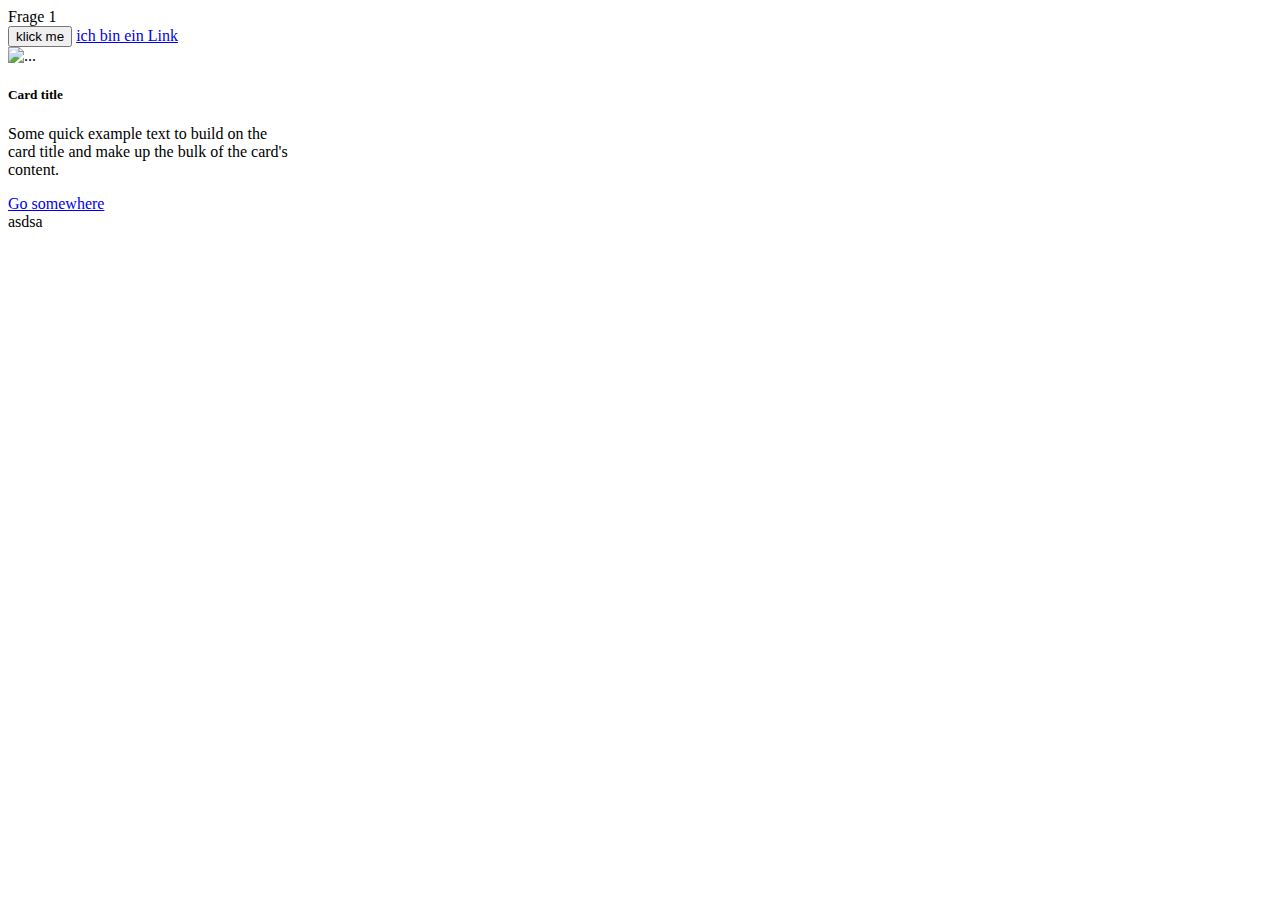
==== index.html @ e7cfacbf "switch name" ====
<!DOCTYPE html>
<html lang="en">

<head>
    <meta charset="UTF-8">
    <meta name="viewport" content="width=device-width, initial-scale=1.0">
    <title>Quizapp</title>
    <link rel="stylesheet" href="node_modules/bootstrap/dist/css/bootstrap.min.css">
</head>

<body>
    <div>Frage 1</div>
    <button class="btn btn-secondary">klick me</button>
    <a href="#">ich bin ein Link</a>

    <div class="card" style="width: 18rem;">
        <img src="..." class="card-img-top" alt="...">
        <div class="card-body">
            <h5 class="card-title">Card title</h5>
            <p class="card-text">Some quick example text to build on the card title and make up the bulk of the card's
                content.</p>
            <a href="#" class="btn btn-primary">Go somewhere</a>
        </div>
    </div>
    <div>asdsa</div>
</body>

</html>
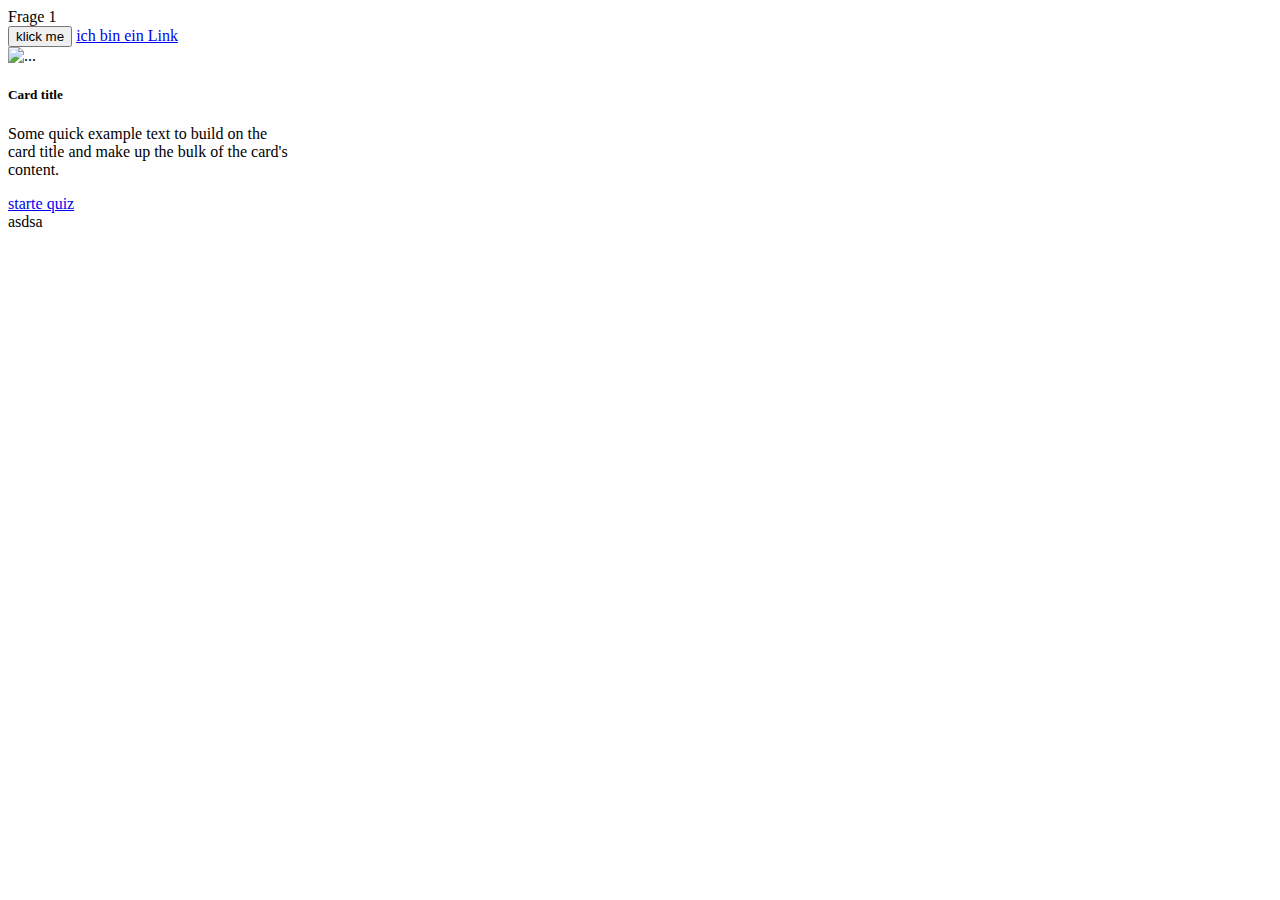
==== commit 5e20da47: "all files" ====
--- a/index.html
+++ b/index.html
@@ -19,7 +19,7 @@
             <h5 class="card-title">Card title</h5>
             <p class="card-text">Some quick example text to build on the card title and make up the bulk of the card's
                 content.</p>
-            <a href="#" class="btn btn-primary">Go somewhere</a>
+            <a href="#" class="btn btn-primary">starte quiz</a>
         </div>
     </div>
     <div>asdsa</div>
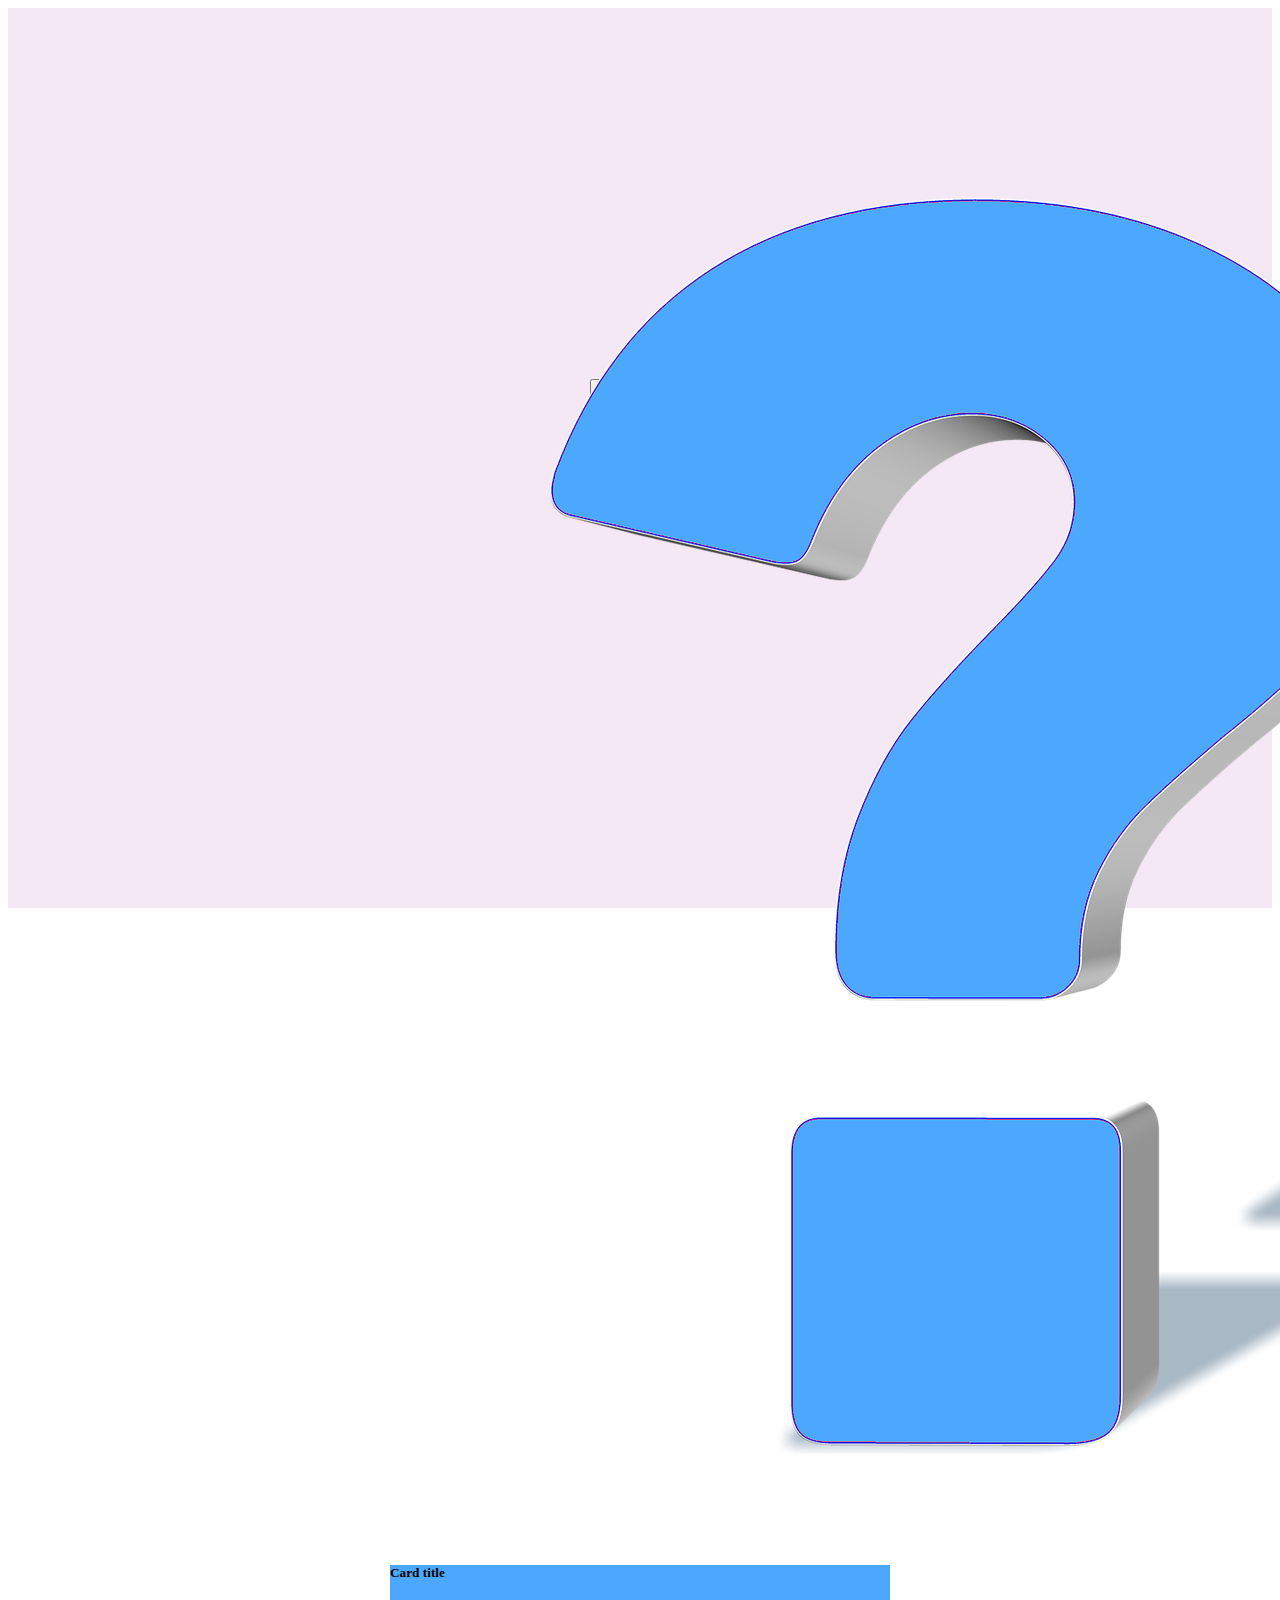
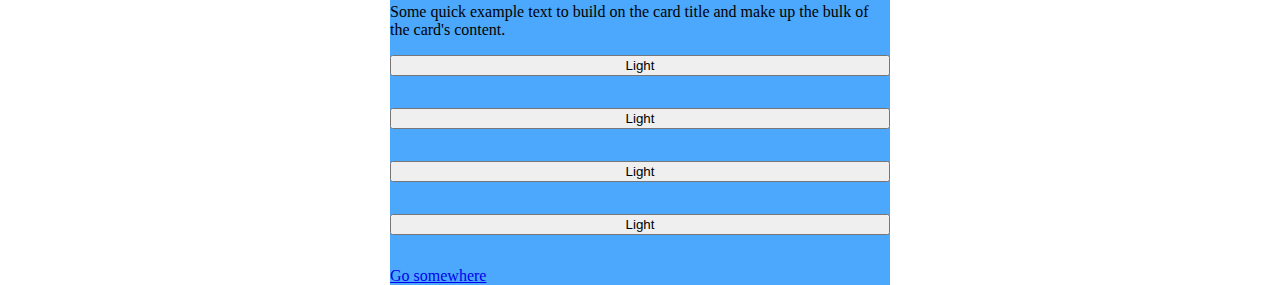
==== commit 3bd93c26: "question card" ====
--- a/index.html
+++ b/index.html
@@ -6,23 +6,30 @@
     <meta name="viewport" content="width=device-width, initial-scale=1.0">
     <title>Quizapp</title>
     <link rel="stylesheet" href="node_modules/bootstrap/dist/css/bootstrap.min.css">
+    <link rel="stylesheet" href="style.css">
 </head>
 
 <body>
-    <div>Frage 1</div>
-    <button class="btn btn-secondary">klick me</button>
-    <a href="#">ich bin ein Link</a>
-
-    <div class="card" style="width: 18rem;">
-        <img src="..." class="card-img-top" alt="...">
-        <div class="card-body">
+    <div class="chooseBtn">
+        <button type="button" class="btn marginBottomMinWidth btn-secondary">EASY</button>
+        <button type="button" class="btn marginBottomMinWidth btn-secondary">MEDIUM</button>
+        <button type="button" class="btn marginBottomMinWidth btn-secondary">HARD</button>
+    </div>
+    <div class="card questionCard" style="width: 18rem;">
+        <img src="img/question.png" card-img-top" alt="...">
+        <div class="card-body background">
             <h5 class="card-title">Card title</h5>
-            <p class="card-text">Some quick example text to build on the card title and make up the bulk of the card's
+            <p class="card-text ">Some quick example text to build on the card title and make up the bulk of the card's
                 content.</p>
-            <a href="#" class="btn btn-primary">starte quiz</a>
+            <div class="answerContainer">
+                <button type="button" class="marginBottomMinWidth btn btn-light">Light</button>
+                <button type="button" class="marginBottomMinWidth btn btn-light">Light</button>
+                <button type="button" class="marginBottomMinWidth btn btn-light">Light</button>
+                <button type="button" class="marginBottomMinWidth btn btn-light">Light</button>
+            </div>
+            <a href="#" class="btn btn-primary">Go somewhere</a>
         </div>
     </div>
-    <div>asdsa</div>
 </body>
 
 </html>--- a/style.css
+++ b/style.css
@@ -0,0 +1,39 @@
+.chooseBtn{
+    display: flex;
+    justify-content: center;
+    align-items: center;
+    flex-direction: column;
+    height: 100vh;
+    background-color: #f5e8f5;
+}
+
+.marginBottomMinWidth{
+    margin-bottom: 32px;
+    min-width: 100px;
+}
+
+.d-none{
+    display: none;
+}
+
+.questionCard{
+    position: absolute; 
+    left: 0; 
+    right: 0; 
+    margin-left: auto; 
+    margin-right: auto; 
+    top: 0px;
+    margin-top: 64px;
+    max-width: 500px;
+    width: 100% !important;
+    
+}
+
+.answerContainer{
+    display: flex;
+    flex-direction: column;
+}
+
+.background{
+    background-color:#4ba8fd ;
+}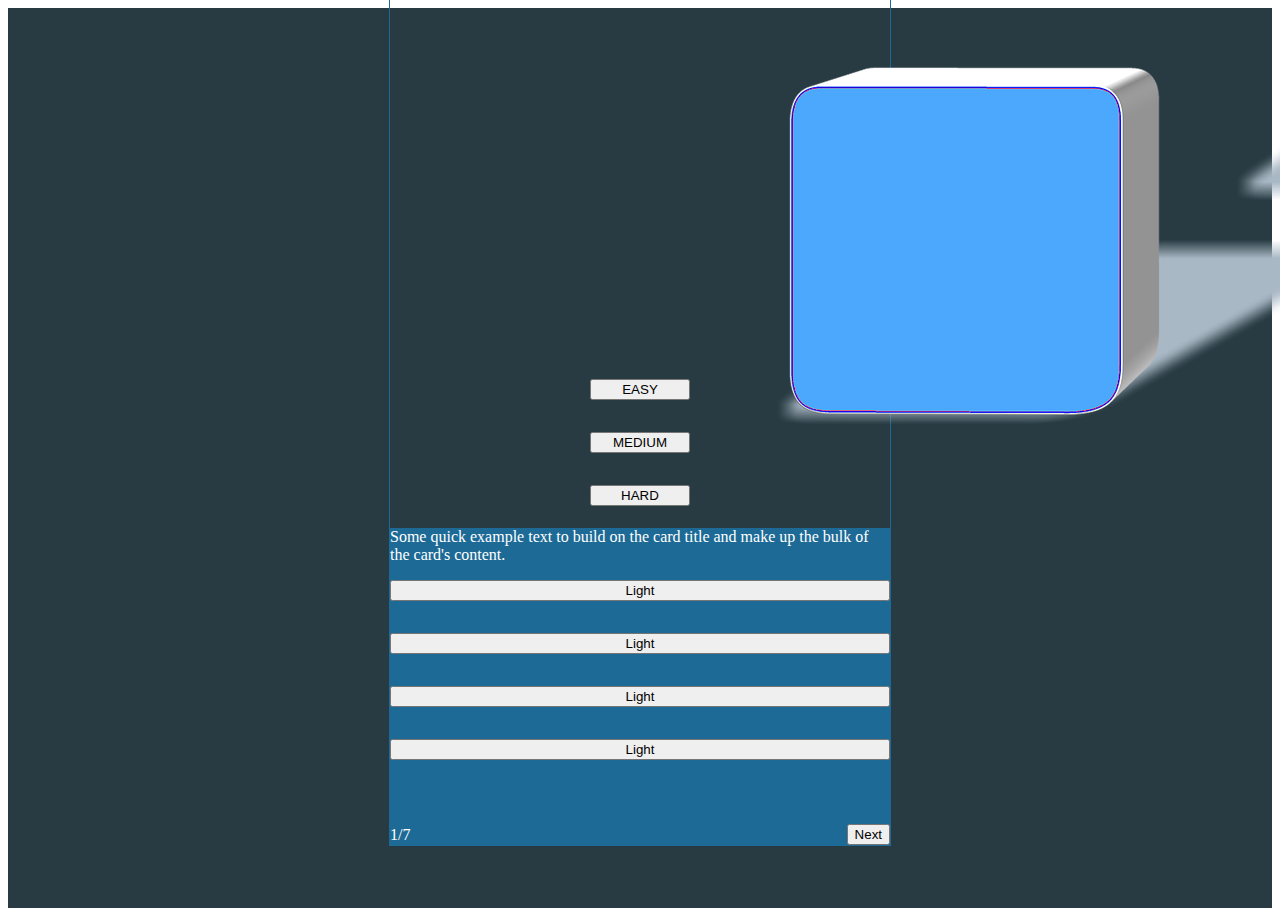
==== commit e03bb881: "style and funtions" ====
--- a/index.html
+++ b/index.html
@@ -7,27 +7,35 @@
     <title>Quizapp</title>
     <link rel="stylesheet" href="node_modules/bootstrap/dist/css/bootstrap.min.css">
     <link rel="stylesheet" href="style.css">
+    <script src="script.js"></script>
 </head>
 
 <body>
     <div class="chooseBtn">
-        <button type="button" class="btn marginBottomMinWidth btn-secondary">EASY</button>
-        <button type="button" class="btn marginBottomMinWidth btn-secondary">MEDIUM</button>
-        <button type="button" class="btn marginBottomMinWidth btn-secondary">HARD</button>
+        <button type="button" onclick="toggleEasyQuestion()" class="btn marginBottomMinWidth btn-secondary">EASY</button>
+        <button type="button" onclick="toggleMediumQuestion()" class="btn marginBottomMinWidth btn-secondary">MEDIUM</button>
+        <button type="button" onclick="toggleHardQuestion()" class="btn marginBottomMinWidth btn-secondary">HARD</button>
     </div>
-    <div class="card questionCard" style="width: 18rem;">
-        <img src="img/question.png" card-img-top" alt="...">
+    <div class="card questionCard" id="questionCard" style="width: 18rem;">
+        <img src="img/question.png">
+        
         <div class="card-body background">
-            <h5 class="card-title">Card title</h5>
-            <p class="card-text ">Some quick example text to build on the card title and make up the bulk of the card's
+            <p class="card-text" id="question1">Some quick example text to build on the card title and make up the bulk of the card's
                 content.</p>
+               
             <div class="answerContainer">
-                <button type="button" class="marginBottomMinWidth btn btn-light">Light</button>
-                <button type="button" class="marginBottomMinWidth btn btn-light">Light</button>
-                <button type="button" class="marginBottomMinWidth btn btn-light">Light</button>
-                <button type="button" class="marginBottomMinWidth btn btn-light">Light</button>
+                <button type="button" id="answer1" onclick="checkAnswer('1')" class="marginBottomMinWidth btn btn-light">Light</button>
+                <button type="button" id="answer2" onclick="checkAnswer('2')" class="marginBottomMinWidth btn btn-light">Light</button>
+                <button type="button" id="answer3" onclick="checkAnswer('3')" class="marginBottomMinWidth btn btn-light">Light</button>
+                <button type="button" id="answer4" onclick="checkAnswer('4')" class="marginBottomMinWidth btn btn-light">Light</button>
             </div>
-            <a href="#" class="btn btn-primary">Go somewhere</a>
+            <div class="progress" role="progressbar" aria-label="Warning example" aria-valuenow="75" aria-valuemin="0" aria-valuemax="100">
+                <div class="progress-bar bg-warning" id="progressBar" style="width: 75%"></div>
+              </div>
+            <div class="containerBottom">
+                <div id="countQuestion">1/7</div>
+                <button type="button" class="btn btn-warning">Next</button>
+            </div>
         </div>
     </div>
 </body>
--- a/style.css
+++ b/style.css
@@ -4,7 +4,7 @@
     align-items: center;
     flex-direction: column;
     height: 100vh;
-    background-color: #f5e8f5;
+    background-color: #283B42;
 }
 
 .marginBottomMinWidth{
@@ -22,10 +22,13 @@
     right: 0; 
     margin-left: auto; 
     margin-right: auto; 
-    top: 0px;
-    margin-top: 64px;
+    top: -1000px;
+    margin-top: 32px;
     max-width: 500px;
     width: 100% !important;
+    transition: all 125ms ease-in-out;
+    border: 1px solid #1D6A96;
+    color: white;
     
 }
 
@@ -35,5 +38,15 @@
 }
 
 .background{
-    background-color:#4ba8fd ;
-}+    background-color: #1D6A96;
+}
+
+.containerBottom{
+    display: flex;
+    justify-content: space-between;
+    align-items: center;
+    margin-top: 32px;
+
+
+
+}
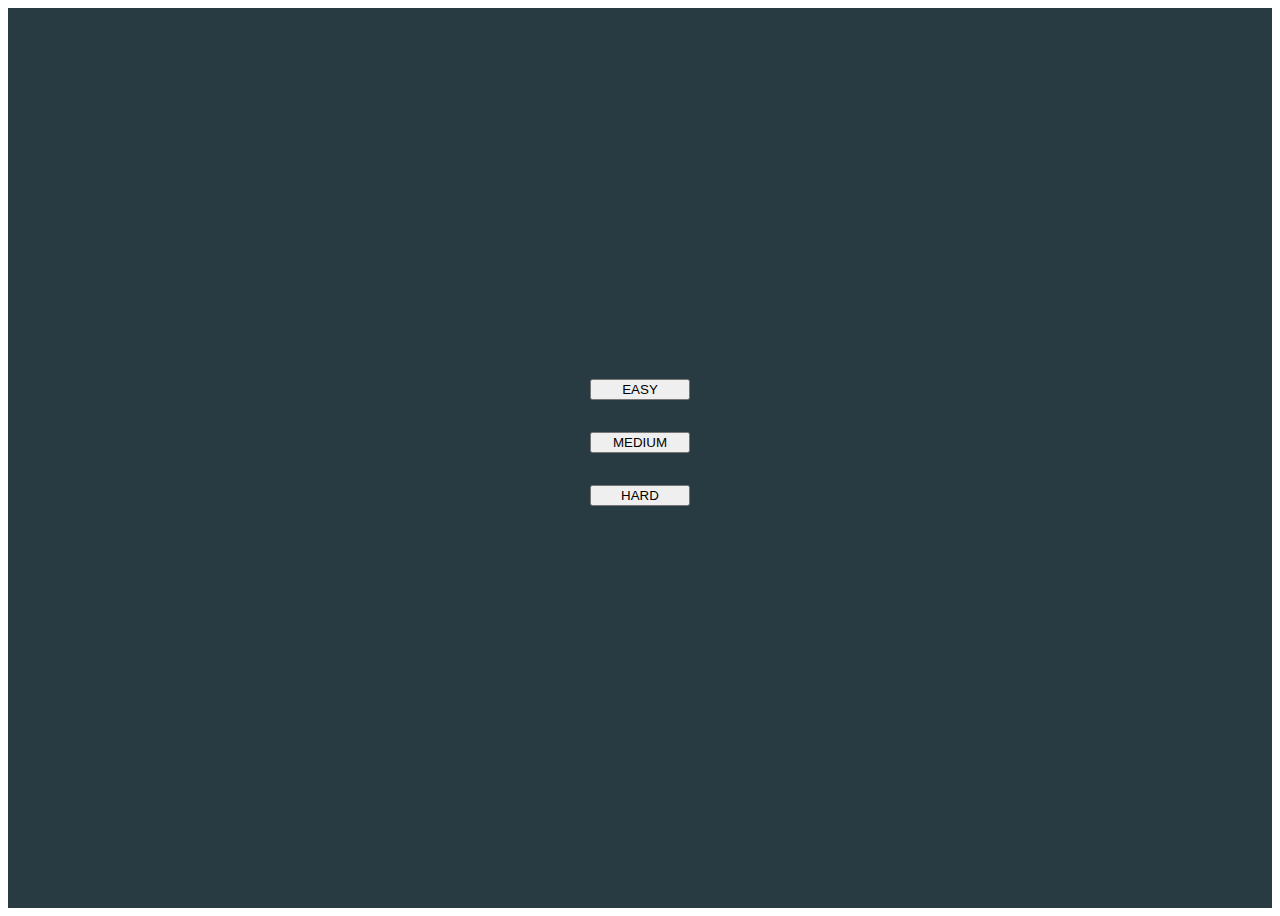
==== commit 6b2fd40e: "first game try" ====
--- a/index.html
+++ b/index.html
@@ -12,9 +12,9 @@
 
 <body>
     <div class="chooseBtn">
-        <button type="button" onclick="toggleEasyQuestion()" class="btn marginBottomMinWidth btn-secondary">EASY</button>
-        <button type="button" onclick="toggleMediumQuestion()" class="btn marginBottomMinWidth btn-secondary">MEDIUM</button>
-        <button type="button" onclick="toggleHardQuestion()" class="btn marginBottomMinWidth btn-secondary">HARD</button>
+        <button type="button" onclick="toggleEasyQuestion('1')" class="btn marginBottomMinWidth btn-secondary">EASY</button>
+        <button type="button" onclick="toggleMediumQuestion('1')" class="btn marginBottomMinWidth btn-secondary">MEDIUM</button>
+        <button type="button" onclick="toggleHardQuestion('1')" class="btn marginBottomMinWidth btn-secondary">HARD</button>
     </div>
     <div class="card questionCard" id="questionCard" style="width: 18rem;">
         <img src="img/question.png">
@@ -34,7 +34,7 @@
               </div>
             <div class="containerBottom">
                 <div id="countQuestion">1/7</div>
-                <button type="button" class="btn btn-warning">Next</button>
+                <button type="button" onclick="toggleNextQuestion()" id="nextButton" disabled class="btn btn-warning">Next</button>
             </div>
         </div>
     </div>
--- a/style.css
+++ b/style.css
@@ -29,7 +29,14 @@
     transition: all 125ms ease-in-out;
     border: 1px solid #1D6A96;
     color: white;
-    
+    border: 1px solid #283B42;
+}
+
+img{
+    max-width: 498px;
+    max-height: 383px;
+    object-fit: cover;
+    background-color: aquamarine;
 }
 
 .answerContainer{
@@ -46,7 +53,12 @@
     justify-content: space-between;
     align-items: center;
     margin-top: 32px;
+}
 
+.success{
+    background-color: #FFC107;
+}
 
-
+.wrong{
+    background-color: darkgrey;
 }
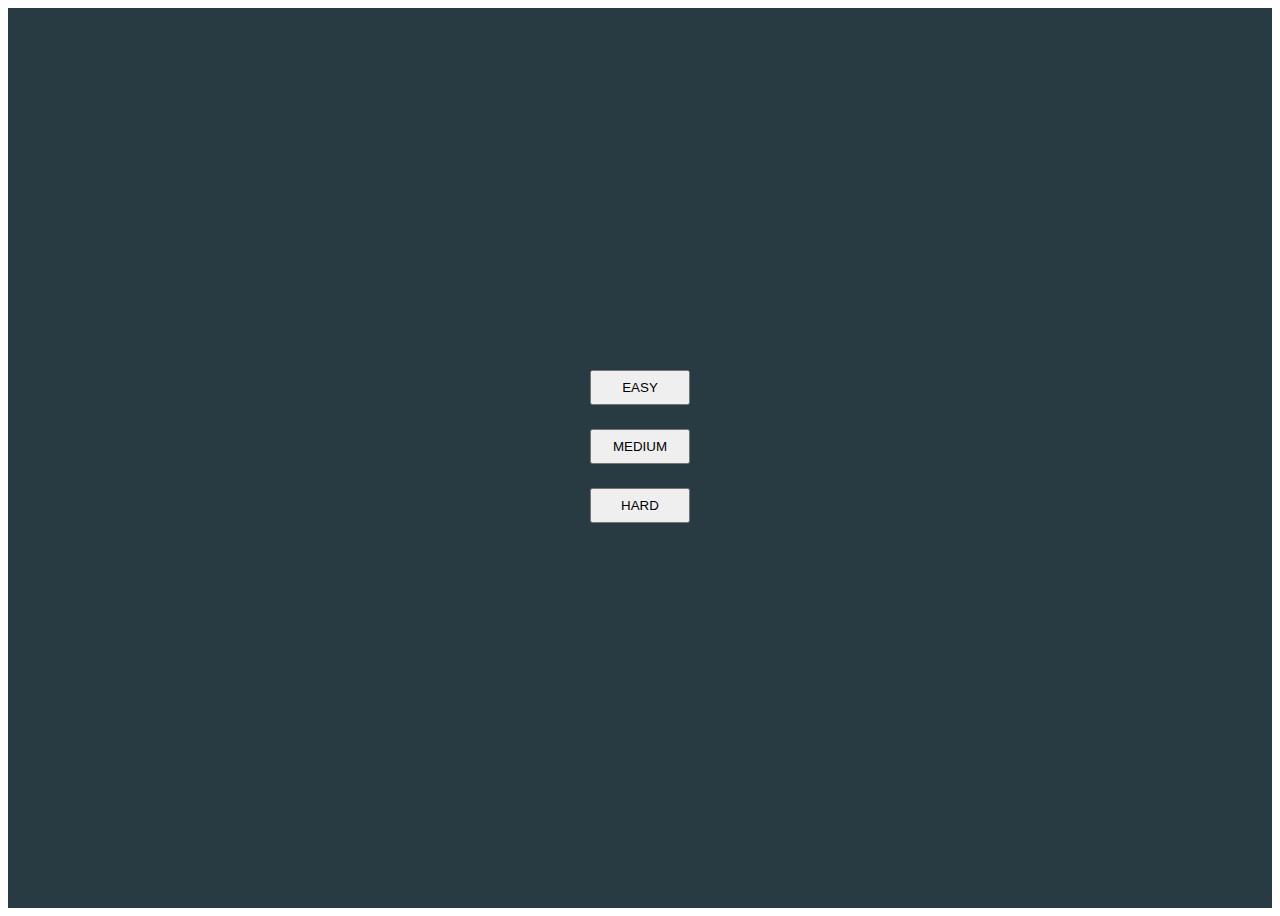
==== commit 2afb023b: "add card instead of btn" ====
--- a/index.html
+++ b/index.html
@@ -12,9 +12,9 @@
 
 <body>
     <div class="chooseBtn">
-        <button type="button" onclick="toggleEasyQuestion('1')" class="btn marginBottomMinWidth btn-secondary">EASY</button>
-        <button type="button" onclick="toggleMediumQuestion('1')" class="btn marginBottomMinWidth btn-secondary">MEDIUM</button>
-        <button type="button" onclick="toggleHardQuestion('1')" class="btn marginBottomMinWidth btn-secondary">HARD</button>
+        <button type="button" onclick="toggleEasyQuestion(EasyQuesttions)" class="btn marginBottomMinWidth btn-secondary">EASY</button>
+        <button type="button" onclick="toggleMediumQuestion(MediumQuestions)" class="btn marginBottomMinWidth btn-secondary">MEDIUM</button>
+        <button type="button" onclick="toggleHardQuestion(HardQuestions)" class="btn marginBottomMinWidth btn-secondary">HARD</button>
     </div>
     <div class="card questionCard" id="questionCard" style="width: 18rem;">
         <img src="img/question.png">
@@ -24,17 +24,34 @@
                 content.</p>
                
             <div class="answerContainer">
-                <button type="button" id="answer1" onclick="checkAnswer('1')" class="marginBottomMinWidth btn btn-light">Light</button>
-                <button type="button" id="answer2" onclick="checkAnswer('2')" class="marginBottomMinWidth btn btn-light">Light</button>
-                <button type="button" id="answer3" onclick="checkAnswer('3')" class="marginBottomMinWidth btn btn-light">Light</button>
-                <button type="button" id="answer4" onclick="checkAnswer('4')" class="marginBottomMinWidth btn btn-light">Light</button>
+                <div id="answer1" onclick="checkAnswer('1')" class="card marginBottomMinWidth ">
+                    <div class="card-body">
+                      light
+                    </div>
+                  </div>
+                  <div id="answer2" onclick="checkAnswer('2')" class="card marginBottomMinWidth ">
+                    <div class="card-body">
+                      light
+                    </div>
+                  </div>
+                  <div id="answer3" onclick="checkAnswer('3')" class="card marginBottomMinWidth ">
+                    <div class="card-body">
+                      light
+                    </div>
+                  </div>
+                  <div id="answer4" onclick="checkAnswer('4')" class="card marginBottomMinWidth ">
+                    <div class="card-body">
+                      light
+                    </div>
+                  </div>
             </div>
             <div class="progress" role="progressbar" aria-label="Warning example" aria-valuenow="75" aria-valuemin="0" aria-valuemax="100">
                 <div class="progress-bar bg-warning" id="progressBar" style="width: 75%"></div>
               </div>
             <div class="containerBottom">
                 <div id="countQuestion">1/7</div>
-                <button type="button" onclick="toggleNextQuestion()" id="nextButton" disabled class="btn btn-warning">Next</button>
+                <span class=" difficulty badge rounded-pill text-bg-info">einfach</span>
+                <button type="button" onclick="toggleNextQuestion()" id="nextButton" disabled class="nextBtn btn btn-warning">Next</button>
             </div>
         </div>
     </div>
--- a/style.css
+++ b/style.css
@@ -8,8 +8,11 @@
 }
 
 .marginBottomMinWidth{
-    margin-bottom: 32px;
+    margin-bottom: 24px;
     min-width: 100px;
+    text-align: center;
+    padding: 8px;
+    cursor: pointer;
 }
 
 .d-none{
@@ -62,3 +65,17 @@
 .wrong{
     background-color: darkgrey;
 }
+
+.difficulty{
+   font-size: 22px;
+   background-color: #FFC107 !important;
+}
+
+.btn-light:not([disabled]):not(.disabled).active,
+.btn-light:not([disabled]):not(.disabled):active,
+.btn-light:not([disabled]):not(.disabled).hover,
+.btn-light:not([disabled]):not(.disabled):hover {
+    color: #111 !important;
+    background-color: #f8f9fa !important;
+    border-color: #f8f9fa !important;
+}
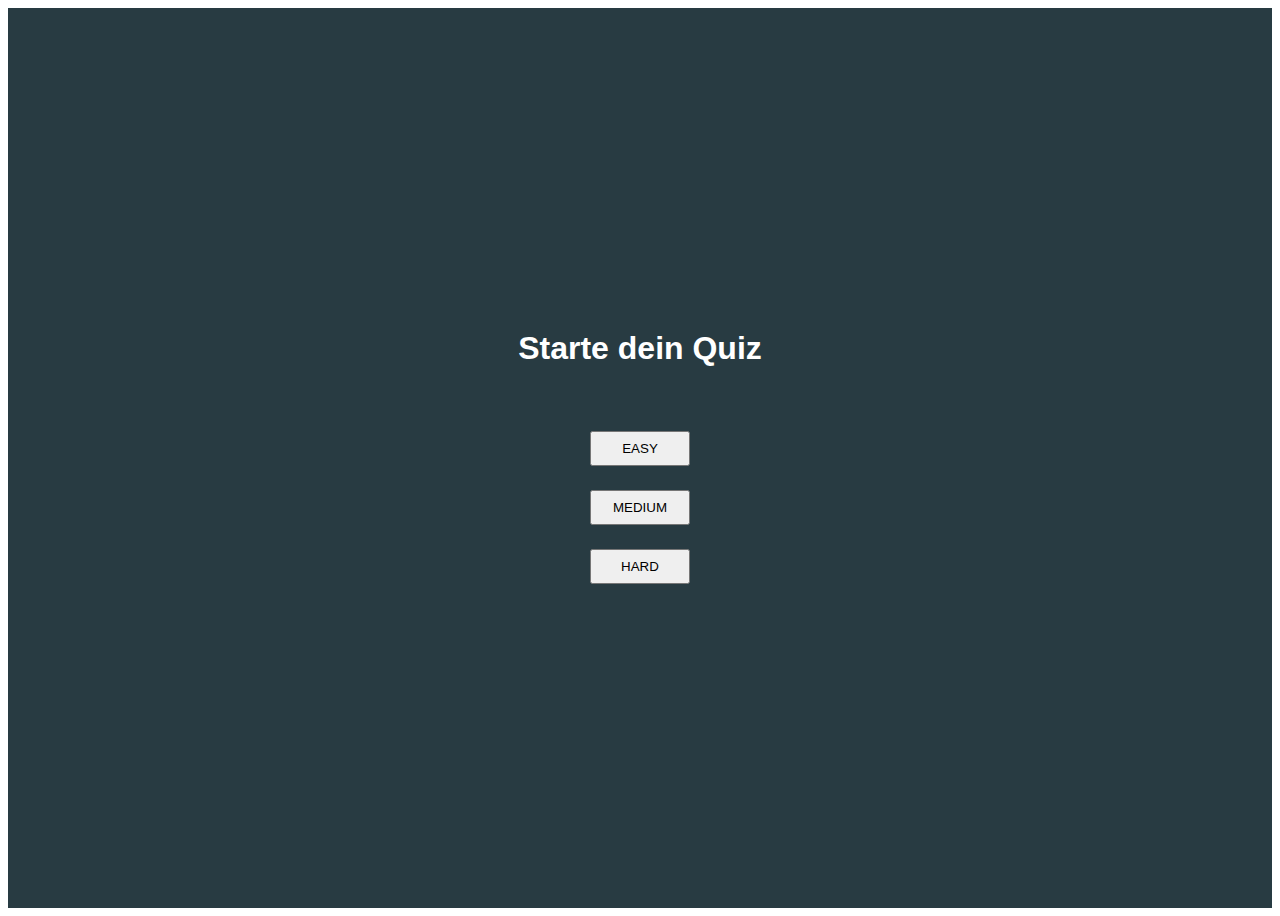
==== commit 3e151695: "finish" ====
--- a/index.html
+++ b/index.html
@@ -12,14 +12,15 @@
 
 <body>
     <div class="chooseBtn">
-        <button type="button" onclick="toggleEasyQuestion(EasyQuesttions)" class="btn marginBottomMinWidth btn-secondary">EASY</button>
-        <button type="button" onclick="toggleMediumQuestion(MediumQuestions)" class="btn marginBottomMinWidth btn-secondary">MEDIUM</button>
-        <button type="button" onclick="toggleHardQuestion(HardQuestions)" class="btn marginBottomMinWidth btn-secondary">HARD</button>
+      <h1 class="head">Starte dein Quiz</h1>
+        <button type="button" onclick="toggleQuestion(EasyQuestions)" class="difficultyBtn btn marginBottomMinWidth btn-secondary">EASY</button>
+        <button type="button" onclick="toggleQuestion(MediumQuestions)" class="difficultyBtn btn marginBottomMinWidth btn-secondary">MEDIUM</button>
+        <button type="button" onclick="toggleQuestion(HardQuestions)" class="difficultyBtn btn marginBottomMinWidth btn-secondary">HARD</button>
     </div>
     <div class="card questionCard" id="questionCard" style="width: 18rem;">
-        <img src="img/question.png">
+        <img id="questionImg" src="img/question.png">
         
-        <div class="card-body background">
+        <div class="card-body background" id="cardBody">
             <p class="card-text" id="question1">Some quick example text to build on the card title and make up the bulk of the card's
                 content.</p>
                
@@ -46,11 +47,11 @@
                   </div>
             </div>
             <div class="progress" role="progressbar" aria-label="Warning example" aria-valuenow="75" aria-valuemin="0" aria-valuemax="100">
-                <div class="progress-bar bg-warning" id="progressBar" style="width: 75%"></div>
+                <div class="porgressColor progress-bar bg-success" id="progressBar" style="width: 0%"></div>
               </div>
             <div class="containerBottom">
                 <div id="countQuestion">1/7</div>
-                <span class=" difficulty badge rounded-pill text-bg-info">einfach</span>
+                <span class=" difficulty badge rounded-pill text-bg-info" id="difficulty">easy</span>
                 <button type="button" onclick="toggleNextQuestion()" id="nextButton" disabled class="nextBtn btn btn-warning">Next</button>
             </div>
         </div>
--- a/style.css
+++ b/style.css
@@ -1,4 +1,13 @@
-.chooseBtn{
+body {
+    font-family: cursive, sans-serif;
+}
+
+.head {
+    color: white;
+    margin-bottom: 64px;
+}
+
+.chooseBtn {
     display: flex;
     justify-content: center;
     align-items: center;
@@ -7,7 +16,12 @@
     background-color: #283B42;
 }
 
-.marginBottomMinWidth{
+.difficultyBtn:hover {
+    background-color: aquamarine;
+    color: black;
+}
+
+.marginBottomMinWidth {
     margin-bottom: 24px;
     min-width: 100px;
     text-align: center;
@@ -15,16 +29,16 @@
     cursor: pointer;
 }
 
-.d-none{
+.d-none {
     display: none;
 }
 
-.questionCard{
-    position: absolute; 
-    left: 0; 
-    right: 0; 
-    margin-left: auto; 
-    margin-right: auto; 
+.questionCard {
+    position: absolute;
+    left: 0;
+    right: 0;
+    margin-left: auto;
+    margin-right: auto;
     top: -1000px;
     margin-top: 32px;
     max-width: 500px;
@@ -35,40 +49,40 @@
     border: 1px solid #283B42;
 }
 
-img{
+img {
     max-width: 498px;
     max-height: 383px;
     object-fit: cover;
     background-color: aquamarine;
 }
 
-.answerContainer{
+.answerContainer {
     display: flex;
     flex-direction: column;
 }
 
-.background{
+.background {
     background-color: #1D6A96;
 }
 
-.containerBottom{
+.containerBottom {
     display: flex;
     justify-content: space-between;
     align-items: center;
     margin-top: 32px;
 }
 
-.success{
-    background-color: #FFC107;
+.success {
+    background-color: aquamarine;
 }
 
-.wrong{
+.wrong {
     background-color: darkgrey;
 }
 
-.difficulty{
-   font-size: 22px;
-   background-color: #FFC107 !important;
+.difficulty {
+    font-size: 22px;
+    background-color: aquamarine !important;
 }
 
 .btn-light:not([disabled]):not(.disabled).active,
@@ -79,3 +93,57 @@
     background-color: #f8f9fa !important;
     border-color: #f8f9fa !important;
 }
+
+.bodyEnd {
+    text-align: center;
+    font-size: 48px;
+    height: 422px;
+    Padding-top: 64px;
+}
+
+.btnRight {
+    display: flex;
+    justify-content: end;
+}
+
+.btnEnd {
+    margin-top: 64px;
+    margin-right: 48px;
+    background-color: aquamarine;
+}
+
+.btnEnd:hover {
+    opacity: 0.8;
+    background-color: aquamarine;
+    border-color: aquamarine;
+}
+
+.nextBtn {
+    background-color: aquamarine !important;
+    border-color: aquamarine !important
+}
+
+.porgressColor {
+    background-color: aquamarine !important;
+}
+
+@media screen and (max-width:500px) {
+    .bodyEnd {
+        font-size: 38px;
+    }
+
+    .questionCard {
+        height: 100%;
+        margin-top: 0;
+    }
+
+    .btnEnd {
+        margin-top: 20%;
+    }
+}
+
+@media screen and (max-height:800px) {
+    img{
+        max-height: 210px;
+    }
+}